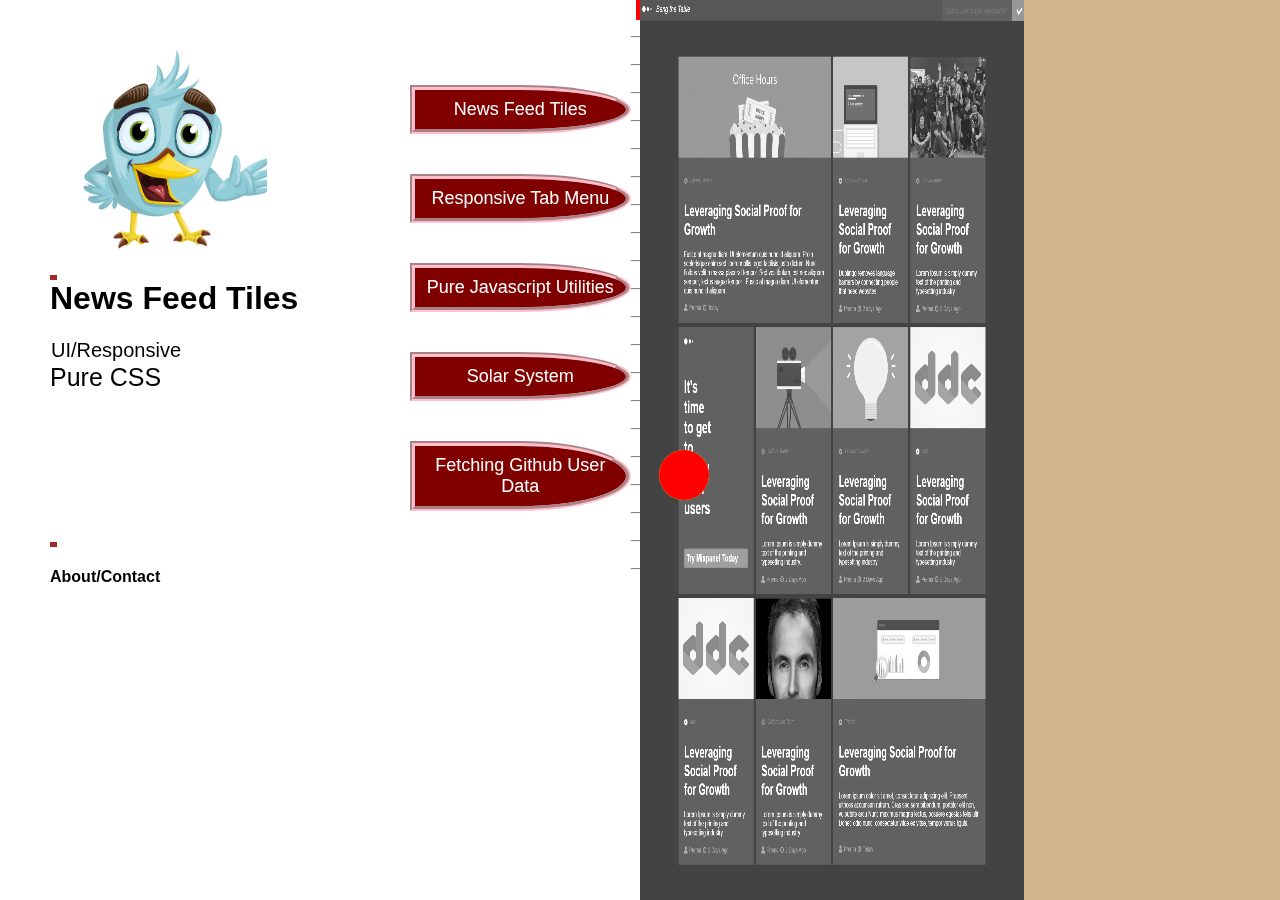
==== pr.html @ 0562d32a "Initial Commit" ====
<!DOCTYPE html>
<html lang="en">

<head>
    <meta charset="UTF-8">
    <meta name="viewport" content="width=device-width, initial-scale=1.0">
    <meta http-equiv="X-UA-Compatible" content="ie=edge">
    <link rel="stylesheet" href="https://use.fontawesome.com/releases/v5.5.0/css/all.css" integrity="sha384-B4dIYHKNBt8Bc12p+WXckhzcICo0wtJAoU8YZTY5qE0Id1GSseTk6S+L3BlXeVIU" crossorigin="anonymous">
    <link rel="stylesheet" href="pr.css">
    <title>Document</title>
</head>
<body>
    <div class="work">
        <div class="title">
            <div class="main_content">
                <img src="img/bird.png" alt="Bird" class="avat">
                <h1 class="name">News Feed Tiles</h1>
                <p class="type">UI/Responsive</p>
                <i class="fas fa-file-code codeIcon"></i>
                <span class="code">Pure CSS</span>
            </div>
            <div class="footer">
                <h4>About/Contact</h4>
            </div>
        </div>
        <div class="middle">
            <div class="index">
                <i class="fas fa-hand-point-up arrowUp" id="arrowUp"></i>
                <ul class="contents">
                    <li class="work_list">News Feed Tiles</li>
                    <li class="work_list">Responsive Tab Menu</li>
                    <li class="work_list">Pure Javascript Utilities</li>
                    <li class="work_list">Solar System</li>
                    <li class="work_list">Fetching Github User Data</li>
                </ul>
                <i class="fas fa-hand-point-down arrowDown" id="arrowDown"></i>
            </div>
            <div class="track">
                <div class="scroll" id="scroll"></div>
                <ul class="bench">
                    <li class="mark"></li>
                    <li class="mark"></li>
                    <li class="mark"></li>
                    <li class="mark"></li>
                    <li class="mark"></li>
                    <li class="mark"></li>
                    <li class="mark"></li>
                    <li class="mark"></li>
                    <li class="mark"></li>
                    <li class="mark"></li>
                    <li class="mark"></li>
                    <li class="mark"></li>
                    <li class="mark"></li>
                    <li class="mark"></li>
                    <li class="mark"></li>
                    <li class="mark"></li>
                    <li class="mark"></li>
                    <li class="mark"></li>
                    <li class="mark"></li>
                    <li class="mark"></li>
                </ul>
            </div>
        </div>
        <div class="screen">
            <div class="iconPosition">
                <div class="iconContainer">
                    <div class="backScale"></div>
                    <div class="icon ">
                        <i class="fas fa-angle-right arrowRight" id="arrowRight"></i>
                        <i class="fas fa-times close " id="close"></i>
                    </div>
                </div>
            </div>
            <img src="img/NewsFeed.png" alt="News Feed Grid Layout" class="prjctImg activeImg">
            <img src="img/ResponsiveTab.png" alt="Responsive Tab Menu" class="prjctImg">
            <img src="img/PureJSUtilities.png" alt="Pure JS Utilities" class="prjctImg">
            <img src="img/SolarSystem.png" alt="Solar System" class="prjctImg">
            <img src="img/GitHubDataExtraction.png" alt="GitHub Data Extraction" class="prjctImg">
        </div>
    </div>
    <script src="pr.js"></script>
</body>
</html>
---- pr.css ----
*{
    box-sizing: border-box;
}
body{
    margin: 0 auto;
    width: 100%;
    background: tan;
    font-family: 'Segoe UI', Tahoma, Geneva, Verdana, sans-serif;
}
.work{
    position: fixed;
    display: flex;
    height: 100%;
}
.fas{
    font-size: 40px;
}
.title{
    width: 32%;
    height: 100%;
    background-color: white;
    padding: 50px;    
}
.avat{
    width: 70%;
    height: 200px;
    object-fit:cover;  
}
.name{
    cursor: pointer;   
}
.name::before, .footer::before{
    content: "";
    display: block;
    width: 5px;
    height: 3px;
    background-color: brown;
    border: 1px solid brown;
    transition: all 900ms ease-in-out;
}
.name:hover::before, .footer:hover::before{
    width: 100%;
    border: 1px solid green;
    background-color: green;
}
.type{
    font-size: 20px;
    margin: 1px;
}
.codeIcon, .code{   
    font-size: 25px; 
}
.main_content::after{
    content: "";
    height: 150px;
    display: block;
}
.footer{
    display: inline-block;
    cursor: pointer;
}


.middle{
    width: 18%;
    display: flex;
    text-align: right;
    justify-content: flex-end;
    background-color: white;
    
}
.arrowUp , .arrowDown{
      color: gray;    
     margin: 15px ;
    cursor: pointer;
}
.arrowUp:hover, .arrowDown:hover{
    color: black; 
}
.contents{
    margin:  0;
    padding: 0;
}
.work_list{
    padding: 9px  ;
    list-style: none;
    background: maroon;
    color: white;
    margin: 40px 0;
    text-align: center; 
    font-size: 18px;
    border:5px groove pink;
    border-radius: 0 60% 60% 0px;
}
.scroll{
    width: 4px;
    height: 20px;
    padding: 0;
    margin: 0;
    float: right;
    border: 2px solid red;
}
.bench{
    padding: 0;
    margin: 0;   
}
.mark{
    list-style:none;
    padding: 0;
    margin: 10px 0;  
}
.mark::after{
    content: "_";
    display: block;
    color: gray; 
}.screen{
    width: 30%;
    height: 100%;
    position: relative;
}
.iconPosition{
    position: absolute;
    top: 50%;
    left: 5%;
    border-radius: 50%;
    z-index: 5;
}
.iconContainer{
    position: relative;
    width: 50px;
    height: 50px;
    background: yellow;
    border-radius: 50%;
}
.backScale{
    position: absolute;
    width: inherit;
    height: inherit;
    background: red;
    transform: scale(1);
    transition: transform 350ms ease-in ;
    border-radius: 50%;
    cursor: pointer;    
}
.iconContainer:hover .backScale{
    transform: scale(1.5);
}
.icon{
    position: absolute;
    left: 15px;
    top: 5px;
    cursor: pointer; 
    color: white;
}
.close{
   color: white;
  //  position: absolute;
    //top: 0;
    opacity: 0;
    font-size: 30px;
    padding: 5px 0;
  //  display: none;
}
.change{ 
    top: -35px;
}
.icon.change .arrowRight{
    opacity: 0;
}
.icon.change .close{
    opacity: 1;
}
.prjctImg{
    width: 100%;
    height: 100%;
    //object-fit: contain;
   filter: grayscale(100%);
    display: none;
}
.activeImg{
    display: block;
}
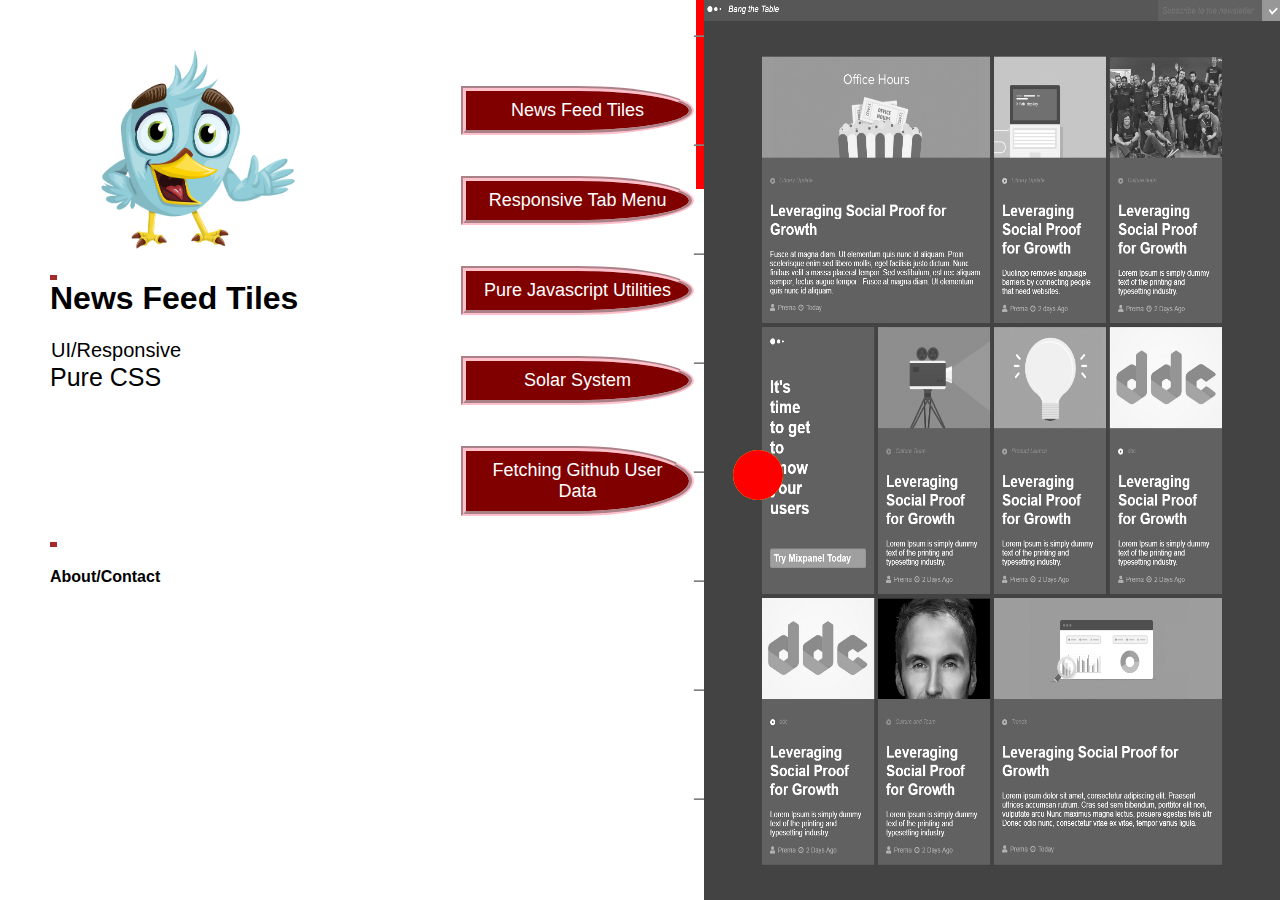
==== commit 4916d1ca: "Added JS Functionality for Icons" ====
--- a/pr.html
+++ b/pr.html
@@ -65,17 +65,17 @@
             <div class="iconPosition">
                 <div class="iconContainer">
                     <div class="backScale"></div>
-                    <div class="icon ">
+                    <div class="icon">
                         <i class="fas fa-angle-right arrowRight" id="arrowRight"></i>
                         <i class="fas fa-times close " id="close"></i>
                     </div>
                 </div>
             </div>
-            <img src="img/NewsFeed.png" alt="News Feed Grid Layout" class="prjctImg activeImg">
-            <img src="img/ResponsiveTab.png" alt="Responsive Tab Menu" class="prjctImg">
-            <img src="img/PureJSUtilities.png" alt="Pure JS Utilities" class="prjctImg">
+            <img src="img/NewsFeed.png" alt="News Feed Grid Layout" class="prjctImg fit activeImg">
+            <img src="img/ResponsiveTabb.png" alt="Responsive Tab Menu" class="prjctImg">
+            <img src="img/PureJSUtilities.png" alt="Pure JS Utilities" class="prjctImg fit">
             <img src="img/SolarSystem.png" alt="Solar System" class="prjctImg">
-            <img src="img/GitHubDataExtraction.png" alt="GitHub Data Extraction" class="prjctImg">
+            <img src="img/GitHubDataExtractionn.png" alt="GitHub Data Extraction" class="prjctImg">
         </div>
     </div>
     <script src="pr.js"></script>
--- a/pr.css
+++ b/pr.css
@@ -16,7 +16,7 @@
     font-size: 40px;
 }
 .title{
-    width: 32%;
+    width: 36%;
     height: 100%;
     background-color: white;
     padding: 50px;    
@@ -62,7 +62,8 @@
 
 
 .middle{
-    width: 18%;
+    width: 19%;
+    
     display: flex;
     text-align: right;
     justify-content: flex-end;
@@ -71,7 +72,7 @@
 }
 .arrowUp , .arrowDown{
       color: gray;    
-     margin: 15px ;
+     margin: 11px ;
     cursor: pointer;
 }
 .arrowUp:hover, .arrowDown:hover{
@@ -86,35 +87,47 @@
     list-style: none;
     background: maroon;
     color: white;
-    margin: 40px 0;
+    margin: 41px 0;
     text-align: center; 
     font-size: 18px;
     border:5px groove pink;
     border-radius: 0 60% 60% 0px;
 }
+.track{
+    position: relative;
+    width: 10px;
+}
 .scroll{
-    width: 4px;
-    height: 20px;
+    width: 8px;
+    height: 21%;
     padding: 0;
     margin: 0;
     float: right;
     border: 2px solid red;
+    background-color: red;
+    transition: height 750ms ease-in;
 }
+
+
 .bench{
     padding: 0;
     margin: 0;   
+    position: absolute;
 }
 .mark{
     list-style:none;
     padding: 0;
-    margin: 10px 0;  
+    margin: 9px 0;  
 }
 .mark::after{
     content: "_";
     display: block;
     color: gray; 
-}.screen{
-    width: 30%;
+    height: 100px;
+    font-size: 25px;
+}
+.screen{
+    width: 45%;
     height: 100%;
     position: relative;
 }
@@ -173,9 +186,11 @@
 .prjctImg{
     width: 100%;
     height: 100%;
-    //object-fit: contain;
    filter: grayscale(100%);
     display: none;
+}
+.fit{
+   // object-fit: cover;
 }
 .activeImg{
     display: block;
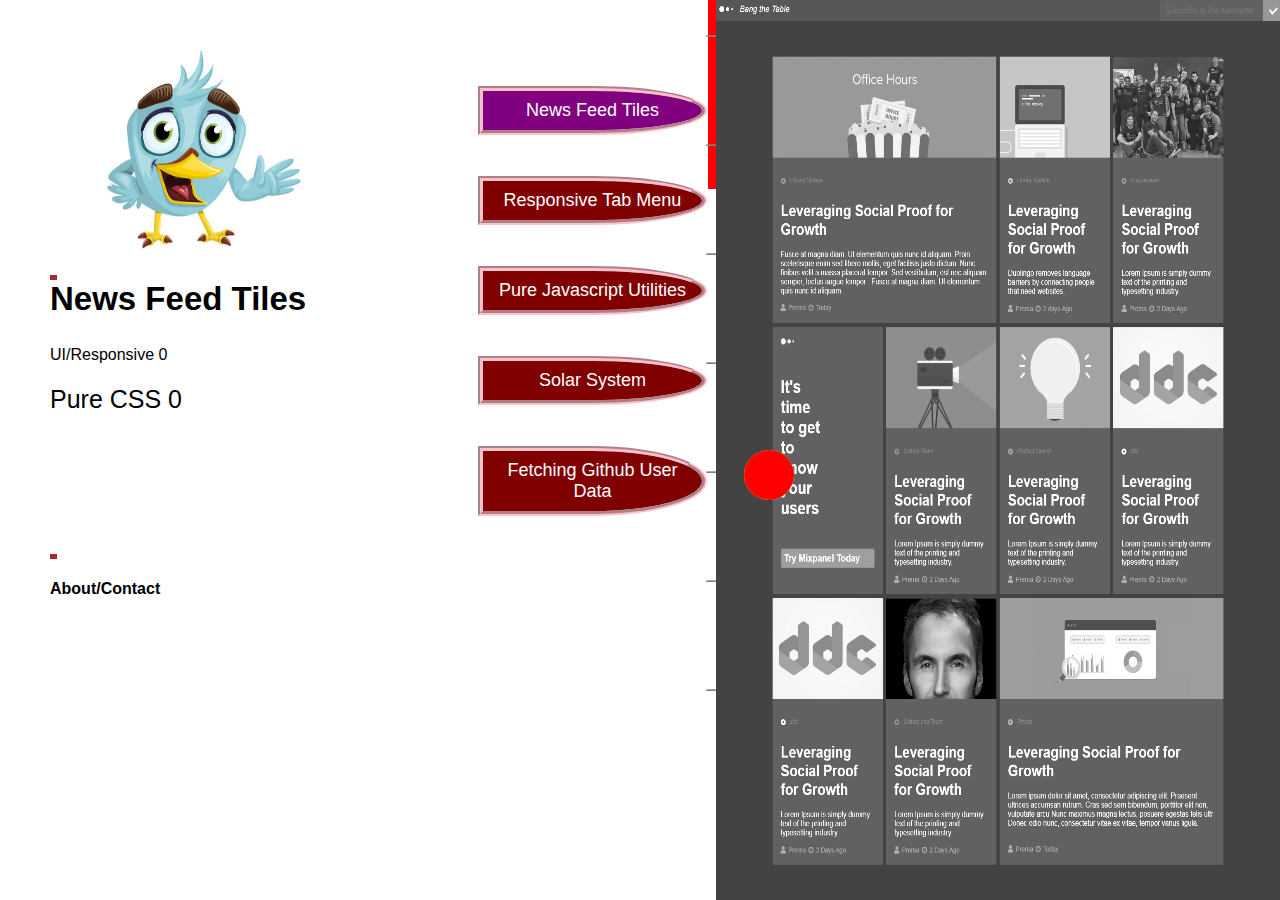
==== commit c998aef8: "Added JS and CSS for text and image transitions." ====
--- a/pr.html
+++ b/pr.html
@@ -5,19 +5,64 @@
     <meta charset="UTF-8">
     <meta name="viewport" content="width=device-width, initial-scale=1.0">
     <meta http-equiv="X-UA-Compatible" content="ie=edge">
-    <link rel="stylesheet" href="https://use.fontawesome.com/releases/v5.5.0/css/all.css" integrity="sha384-B4dIYHKNBt8Bc12p+WXckhzcICo0wtJAoU8YZTY5qE0Id1GSseTk6S+L3BlXeVIU" crossorigin="anonymous">
+    <link rel="stylesheet" href="https://use.fontawesome.com/releases/v5.5.0/css/all.css" integrity="sha384-B4dIYHKNBt8Bc12p+WXckhzcICo0wtJAoU8YZTY5qE0Id1GSseTk6S+L3BlXeVIU"
+        crossorigin="anonymous">
     <link rel="stylesheet" href="pr.css">
     <title>Document</title>
 </head>
+
 <body>
     <div class="work">
         <div class="title">
             <div class="main_content">
-                <img src="img/bird.png" alt="Bird" class="avat">
-                <h1 class="name">News Feed Tiles</h1>
-                <p class="type">UI/Responsive</p>
-                <i class="fas fa-file-code codeIcon"></i>
-                <span class="code">Pure CSS</span>
+                <img src="img/bird.png" alt="Bird" class="avatar">
+                <div class="workName" id="workName">
+                    <ul class="titleContainer" id="titleContainer">
+                        <li class="workTitle">
+                            <p>News Feed Tiles</p>
+                        </li>
+                        <li class="workTitle">
+                            <p>Responsive Tab Menu</p>
+                        </li>
+                        <li class="workTitle">
+                            <p>Pure Javascript Utilities</p>
+                        </li>
+                        <li class="workTitle">
+                            <p>Solar System</p>
+                        </li>
+                        <li class="workTitle">
+                            <p>Fetching Github User Data</p>
+                        </li>
+                    </ul>
+                </div>
+                <div class="workType" id="workType">
+                    <ul class="typeContainer" id="typeContainer">
+                        <li class="type">
+                            <p>UI/Responsive 0</p>
+                        </li>
+                        <li class="type">
+                            <p>UI/Responsive 1</p>
+                        </li>
+                        <li class="type">
+                            <p>UI/Responsive 2</p>
+                        </li>
+                        <li class="type">
+                            <p>UI/Responsive 3</p>
+                        </li>
+                        <li class="type">
+                            <p>UI/Responsive 4</p>
+                        </li>
+                    </ul>
+                </div>
+                <div class="workCode" id="workCode">
+                    <div class="codeContainer" id="codeContainer">
+                        <span class="code"><i class="fas fa-file-code codeIcon"></i>Pure CSS 0</span>
+                        <span class="code"><i class="fas fa-file-code codeIcon"></i>Pure CSS 1</span>
+                        <span class="code"><i class="fas fa-file-code codeIcon"></i>Pure CSS 2</span>
+                        <span class="code"><i class="fas fa-file-code codeIcon"></i>Pure CSS 3</span>
+                        <span class="code"><i class="fas fa-file-code codeIcon"></i>Pure CSS 4</span>
+                    </div>
+                </div>
             </div>
             <div class="footer">
                 <h4>About/Contact</h4>
@@ -45,19 +90,6 @@
                     <li class="mark"></li>
                     <li class="mark"></li>
                     <li class="mark"></li>
-                    <li class="mark"></li>
-                    <li class="mark"></li>
-                    <li class="mark"></li>
-                    <li class="mark"></li>
-                    <li class="mark"></li>
-                    <li class="mark"></li>
-                    <li class="mark"></li>
-                    <li class="mark"></li>
-                    <li class="mark"></li>
-                    <li class="mark"></li>
-                    <li class="mark"></li>
-                    <li class="mark"></li>
-                    <li class="mark"></li>
                 </ul>
             </div>
         </div>
@@ -65,19 +97,22 @@
             <div class="iconPosition">
                 <div class="iconContainer">
                     <div class="backScale"></div>
-                    <div class="icon">
+                    <div class="icon" id="icon">
                         <i class="fas fa-angle-right arrowRight" id="arrowRight"></i>
                         <i class="fas fa-times close " id="close"></i>
                     </div>
                 </div>
             </div>
-            <img src="img/NewsFeed.png" alt="News Feed Grid Layout" class="prjctImg fit activeImg">
-            <img src="img/ResponsiveTabb.png" alt="Responsive Tab Menu" class="prjctImg">
-            <img src="img/PureJSUtilities.png" alt="Pure JS Utilities" class="prjctImg fit">
-            <img src="img/SolarSystem.png" alt="Solar System" class="prjctImg">
-            <img src="img/GitHubDataExtractionn.png" alt="GitHub Data Extraction" class="prjctImg">
+            <div class="imgContainer" id="imgContainer">
+                <img src="img/NewsFeed.png" alt="News Feed Grid Layout" class="prjctImg">
+                <img src="img/ResponsiveTabb.png" alt="Responsive Tab Menu" class="prjctImg">
+                <img src="img/PureJSUtilities.png" alt="Pure JS Utilities" class="prjctImg">
+                <img src="img/SolarSystem.png" alt="Solar System" class="prjctImg">
+                <img src="img/GitHubDataExtractionn.png" alt="GitHub Data Extraction" class="prjctImg">
+            </div>
         </div>
     </div>
     <script src="pr.js"></script>
 </body>
+
 </html>--- a/pr.css
+++ b/pr.css
@@ -1,35 +1,65 @@
-*{
+* {
     box-sizing: border-box;
 }
-body{
+
+body {
     margin: 0 auto;
     width: 100%;
     background: tan;
     font-family: 'Segoe UI', Tahoma, Geneva, Verdana, sans-serif;
 }
-.work{
+
+.work {
     position: fixed;
     display: flex;
     height: 100%;
-}
-.fas{
+    width: 100%;
+}
+
+.fas {
     font-size: 40px;
 }
-.title{
-    width: 36%;
+
+.title {
+    width: 38%;
     height: 100%;
     background-color: white;
-    padding: 50px;    
-}
-.avat{
+    padding: 50px;
+}
+
+.main_content::after {
+    content: "";
+    height: 120px;
+    ;
+    display: block;
+}
+
+.avatar {
     width: 70%;
     height: 200px;
-    object-fit:cover;  
-}
-.name{
-    cursor: pointer;   
-}
-.name::before, .footer::before{
+    object-fit: cover;
+}
+
+.workName, .workType, .workCode {
+    position: relative;
+    overflow: hidden;
+    margin: 15px 0px;
+    width: 100%;
+}
+
+.workName {
+    height: 60px;
+}
+
+.workType {
+    height: 25px;
+}
+
+.workCode {
+    height: 35px;
+}
+
+.workTitle::before, .footer::before {
     content: "";
     display: block;
     width: 5px;
@@ -38,66 +68,103 @@
     border: 1px solid brown;
     transition: all 900ms ease-in-out;
 }
-.name:hover::before, .footer:hover::before{
+
+.workTitle:hover::before, .footer:hover::before {
     width: 100%;
     border: 1px solid green;
     background-color: green;
 }
-.type{
-    font-size: 20px;
-    margin: 1px;
-}
-.codeIcon, .code{   
-    font-size: 25px; 
-}
-.main_content::after{
-    content: "";
-    height: 150px;
-    display: block;
-}
-.footer{
+
+.titleContainer, .typeContainer, .codeContainer {
+    position: absolute;
+    transform: translateY(0%);
+    transition: all 1s ease-in;
+    width: 100%;
+    margin: 0;
+    padding: 0;
+}
+
+.workTitle {
+    list-style: none;
+    padding: 6px 0;
+    cursor: pointer;
+}
+
+.workTitle>p {
+    font-size: 33px;
+    font-weight: bold;
+    margin: 0;
+}
+
+.type {
+    font-size: 16px;
+    list-style: none;
+    padding: 2px 0;
+}
+
+.type>p {
+    margin: 0;
+}
+
+.codeIcon, .code {
+    font-size: 25px;
+}
+
+.code {
+    padding: 1px 0;
+    display: block;
+}
+
+.footer {
     display: inline-block;
     cursor: pointer;
 }
 
-
-.middle{
+.middle {
     width: 19%;
-    
     display: flex;
     text-align: right;
     justify-content: flex-end;
     background-color: white;
-    
-}
-.arrowUp , .arrowDown{
-      color: gray;    
-     margin: 11px ;
-    cursor: pointer;
-}
-.arrowUp:hover, .arrowDown:hover{
-    color: black; 
-}
-.contents{
-    margin:  0;
-    padding: 0;
-}
-.work_list{
-    padding: 9px  ;
+}
+
+.arrowUp, .arrowDown {
+    color: gray;
+    margin: 11px;
+    cursor: pointer;
+}
+
+.arrowUp:hover, .arrowDown:hover {
+    color: black;
+}
+
+.contents {
+    margin: 0;
+    padding: 0;
+}
+
+.work_list:nth-child(1) {
+    background: purple;
+}
+
+.work_list {
+    padding: 9px;
     list-style: none;
     background: maroon;
     color: white;
     margin: 41px 0;
-    text-align: center; 
+    text-align: center;
     font-size: 18px;
-    border:5px groove pink;
+    border: 5px groove pink;
     border-radius: 0 60% 60% 0px;
 }
-.track{
+
+.track {
     position: relative;
     width: 10px;
 }
-.scroll{
+
+.scroll {
     width: 8px;
     height: 21%;
     padding: 0;
@@ -105,93 +172,105 @@
     float: right;
     border: 2px solid red;
     background-color: red;
-    transition: height 750ms ease-in;
-}
-
-
-.bench{
-    padding: 0;
-    margin: 0;   
-    position: absolute;
-}
-.mark{
-    list-style:none;
-    padding: 0;
-    margin: 9px 0;  
-}
-.mark::after{
+    transition: height 550ms ease-in;
+}
+
+.bench {
+    padding: 0;
+    margin: 0;
+    position: absolute;
+}
+
+.mark {
+    list-style: none;
+    padding: 0;
+    margin: 9px 0;
+}
+
+.mark::after {
     content: "_";
     display: block;
-    color: gray; 
+    color: gray;
     height: 100px;
     font-size: 25px;
 }
-.screen{
+
+.screen {
     width: 45%;
     height: 100%;
     position: relative;
 }
-.iconPosition{
+
+.iconPosition {
     position: absolute;
     top: 50%;
     left: 5%;
     border-radius: 50%;
     z-index: 5;
 }
-.iconContainer{
+
+.iconContainer {
     position: relative;
     width: 50px;
     height: 50px;
     background: yellow;
     border-radius: 50%;
 }
-.backScale{
+
+.backScale {
     position: absolute;
     width: inherit;
     height: inherit;
     background: red;
     transform: scale(1);
-    transition: transform 350ms ease-in ;
+    transition: transform 350ms ease-in;
     border-radius: 50%;
-    cursor: pointer;    
-}
-.iconContainer:hover .backScale{
+    cursor: pointer;
+}
+
+.iconContainer:hover .backScale {
     transform: scale(1.5);
 }
-.icon{
+
+.icon {
     position: absolute;
     left: 15px;
     top: 5px;
-    cursor: pointer; 
+    cursor: pointer;
     color: white;
 }
-.close{
-   color: white;
-  //  position: absolute;
+
+.close {
+    color: white; //  position: absolute;
     //top: 0;
     opacity: 0;
     font-size: 30px;
-    padding: 5px 0;
-  //  display: none;
-}
-.change{ 
+    padding: 5px 0; //  display: none;
+}
+
+.change {
     top: -35px;
 }
-.icon.change .arrowRight{
+
+.icon.change .arrowRight {
     opacity: 0;
 }
-.icon.change .close{
+
+.icon.change .close {
     opacity: 1;
 }
-.prjctImg{
-    width: 100%;
-    height: 100%;
-   filter: grayscale(100%);
-    display: none;
-}
-.fit{
-   // object-fit: cover;
-}
-.activeImg{
-    display: block;
+
+.prjctImg {
+    width: 100%;
+    height: 100vh;
+    filter: grayscale(100%);
+    margin: 0;
+    display: block;
+}
+
+.imgContainer {
+    background: yellow;
+    position: absolute;
+    top: 0;
+    transition: top 1s ease-in;
 }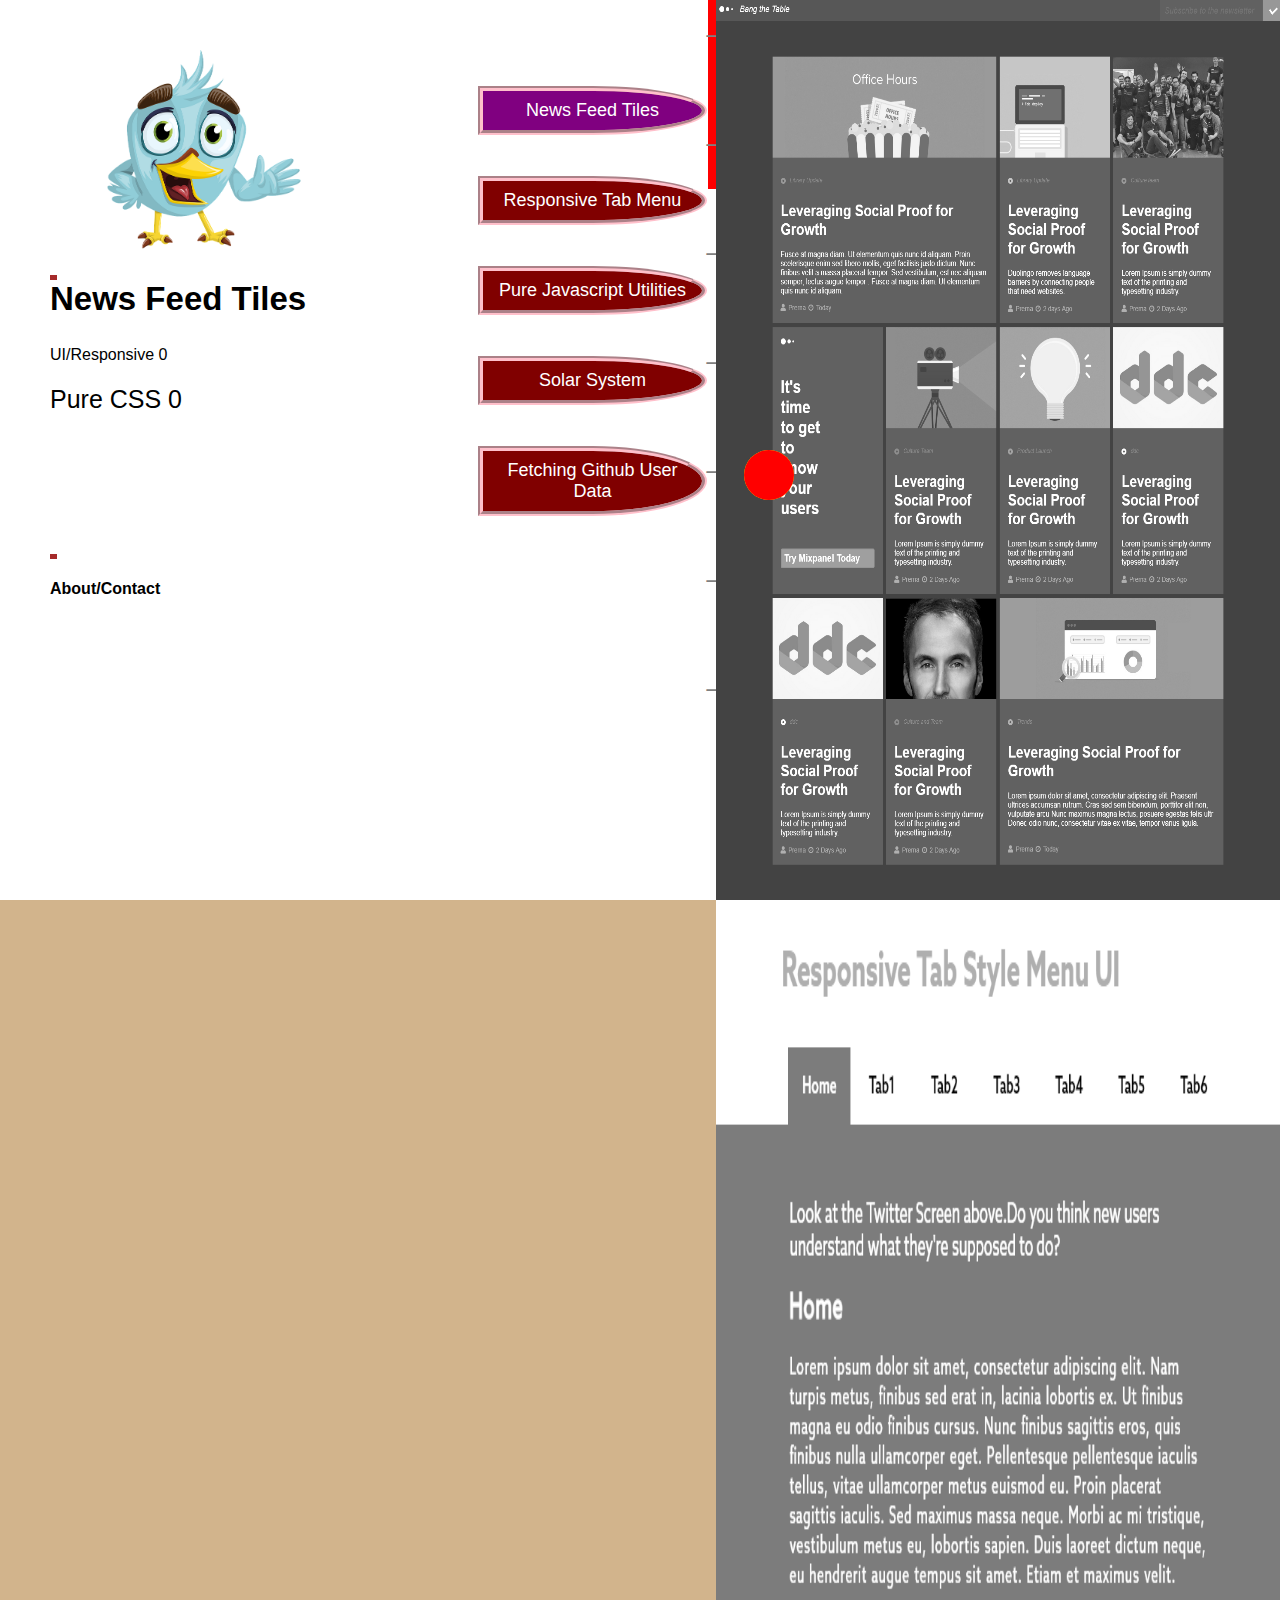
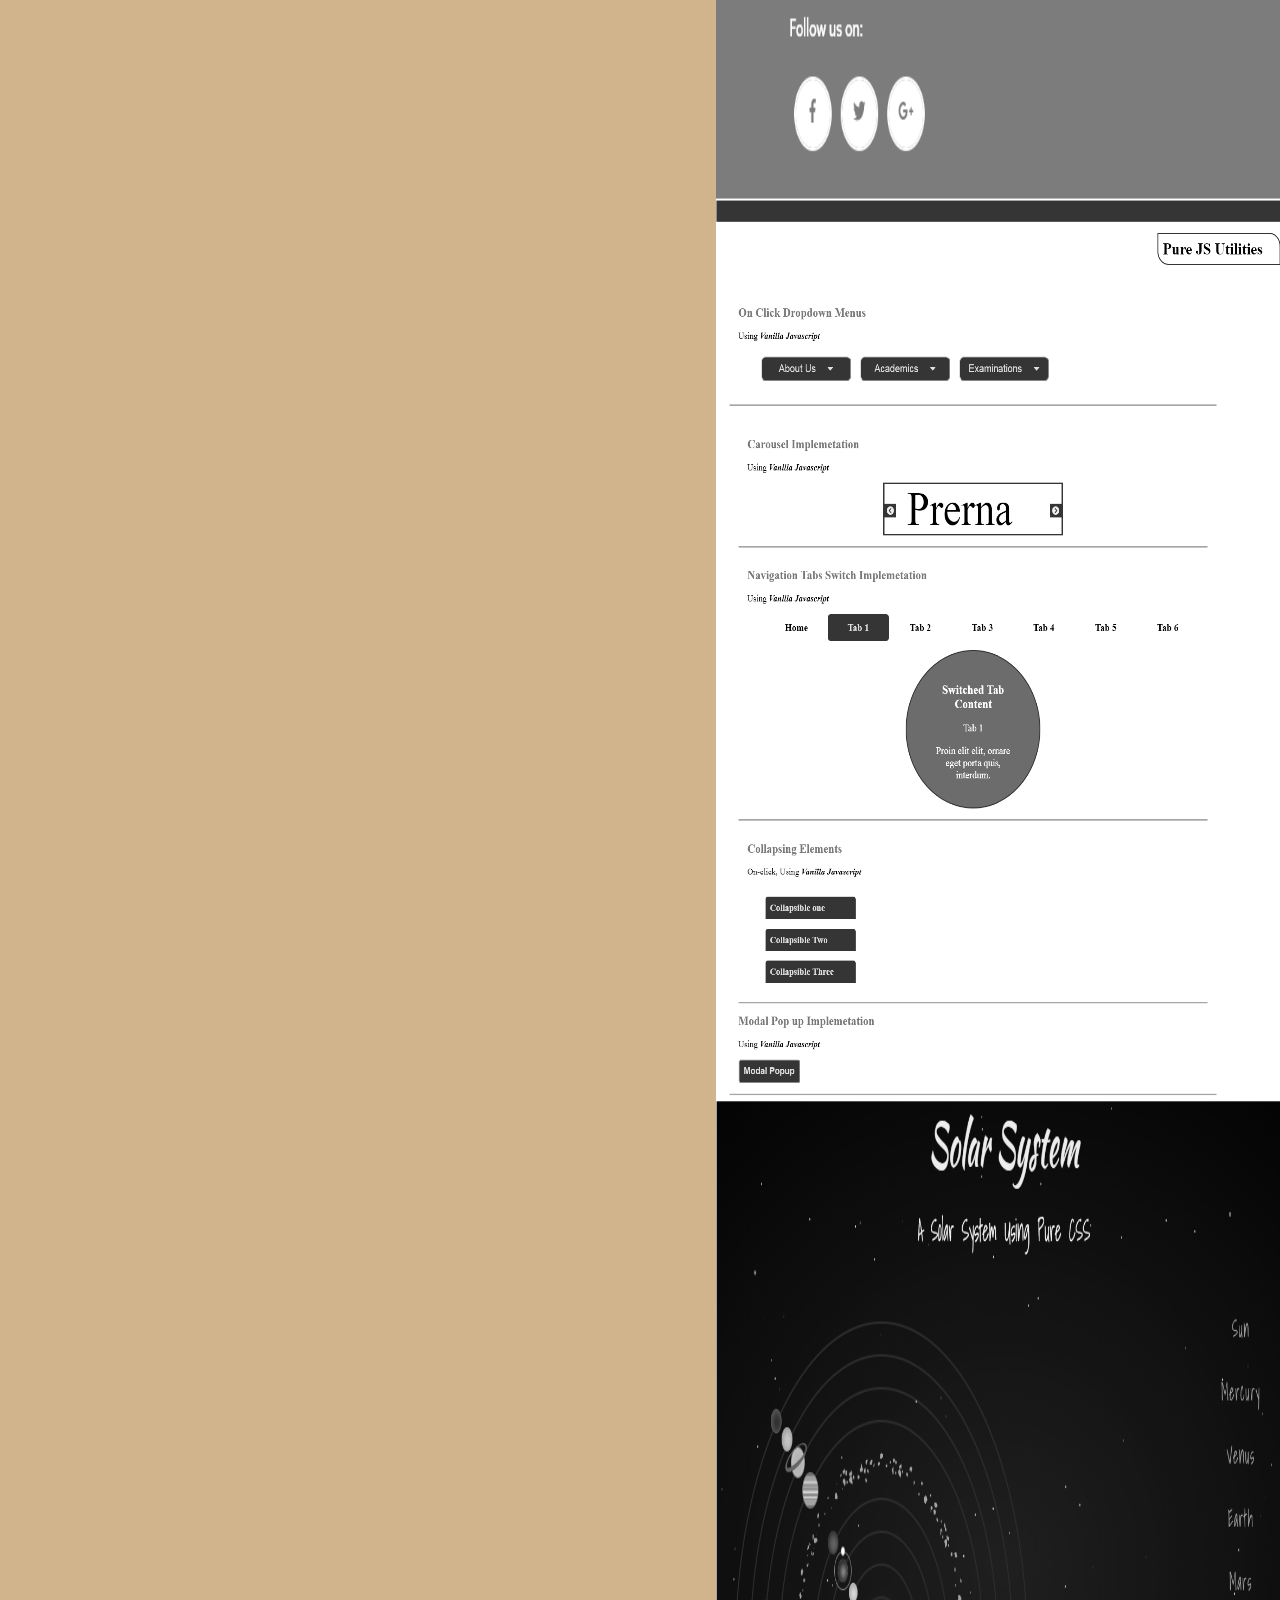
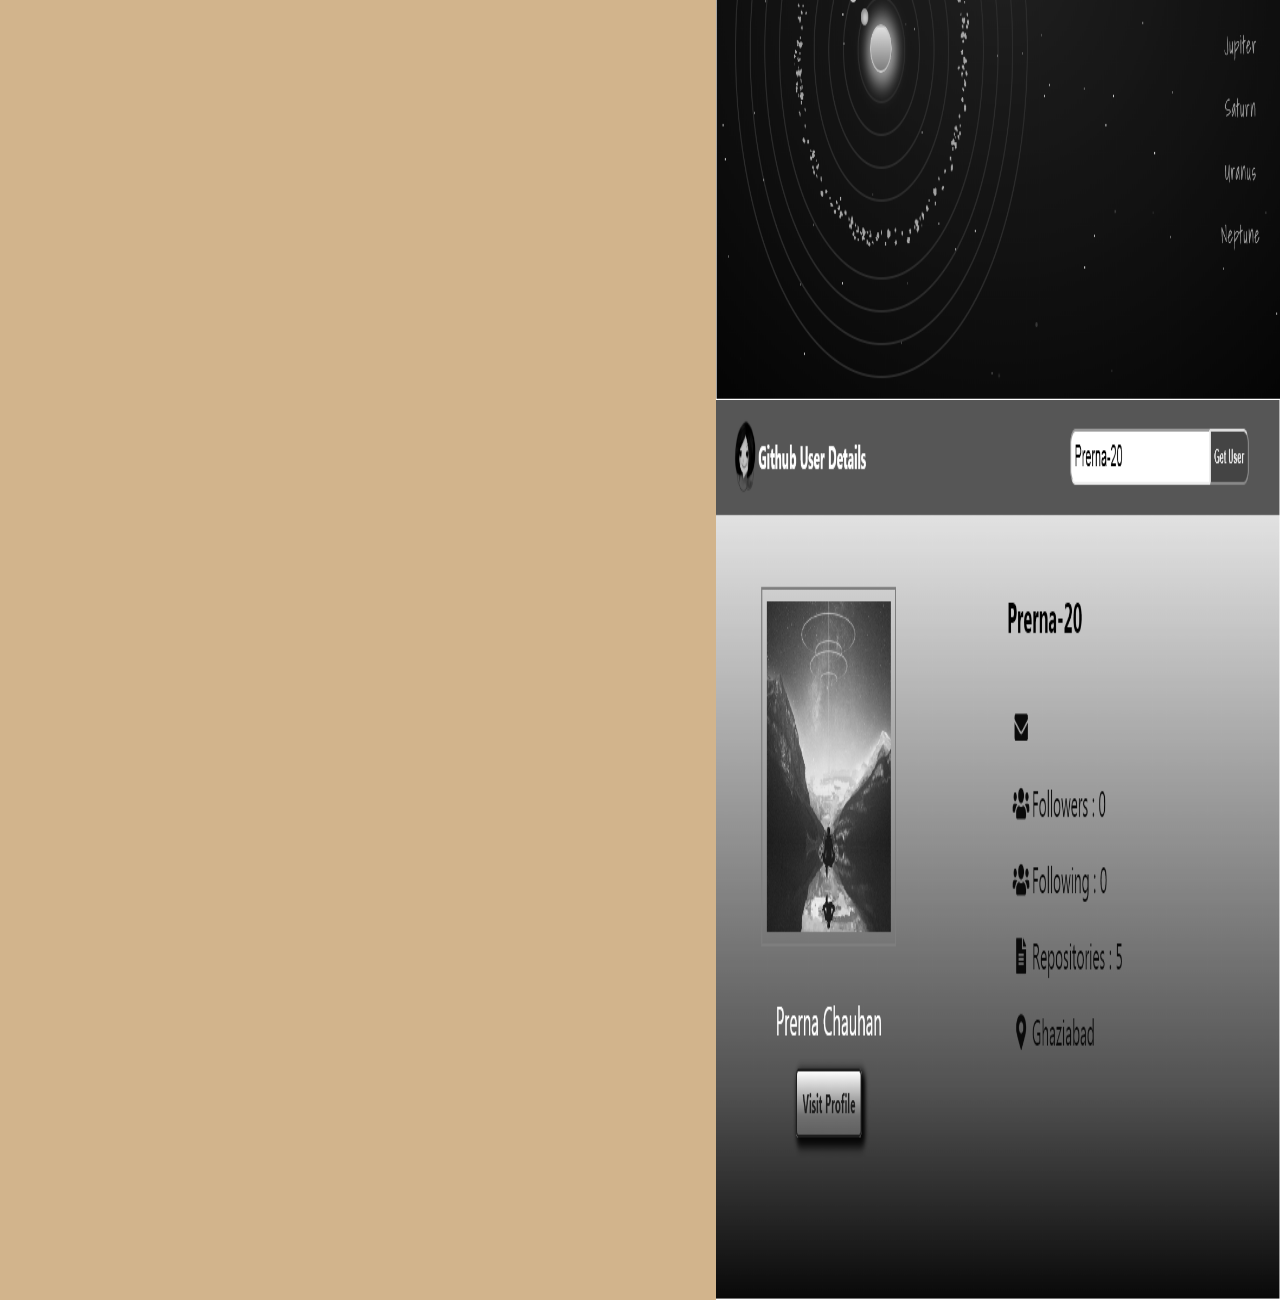
==== commit ce180e76: "Completed till work main page and added About content." ====
--- a/pr.html
+++ b/pr.html
@@ -12,10 +12,43 @@
 </head>
 
 <body>
-    <div class="work">
-        <div class="title">
+    <div class="wrap" id="wrap">
+    <div class="aboutContact" id="aboutContact">
+        <div class="about">
+            <p> I'm a web developer based in Ghaziabad, India. I have a passion for web development and love to develop
+                applications
+                for Dekstop, mobile & other Smart devices. I know how to create a website to run across devices using the
+                latest technologies available.<br>
+                I am currently looking for jobs in Web Development . Sooo... Reach me if you have any work for me, or in
+                case you just
+                wanna say Hi.!!</p>
+            <p class="email">
+                prerna.2012@gmail.com
+            </p>
+        </div>
+        <div class="contact">
+            <ul class="socialContainer">
+                <li class="social">
+                    <p>Instagram</p>
+                </li>
+                <li class="social">
+                    <p>Facebook</p>
+                </li>
+                <li class="social">
+                    <p>GitHub</p>
+                </li>
+                <li class="social">
+                    <p>LinkedIn</p>
+                </li>
+            </ul>
+        </div>    
+    </div>
+    <div class="work" id="work">
+       
+        <div class="home">
             <div class="main_content">
                 <img src="img/bird.png" alt="Bird" class="avatar">
+                <div class="workInfo" id="workInfo">   
                 <div class="workName" id="workName">
                     <ul class="titleContainer" id="titleContainer">
                         <li class="workTitle">
@@ -63,8 +96,9 @@
                         <span class="code"><i class="fas fa-file-code codeIcon"></i>Pure CSS 4</span>
                     </div>
                 </div>
+                </div>
             </div>
-            <div class="footer">
+            <div class="footer" id="footer">
                 <h4>About/Contact</h4>
             </div>
         </div>
@@ -111,6 +145,8 @@
                 <img src="img/GitHubDataExtractionn.png" alt="GitHub Data Extraction" class="prjctImg">
             </div>
         </div>
+        
+    </div>
     </div>
     <script src="pr.js"></script>
 </body>
--- a/pr.css
+++ b/pr.css
@@ -6,31 +6,70 @@
     margin: 0 auto;
     width: 100%;
     background: tan;
+    overflow: hidden;
     font-family: 'Segoe UI', Tahoma, Geneva, Verdana, sans-serif;
 }
 
+.wrap {
+    background: green;
+    width: 100%;
+    position: relative;
+}
+
+.socialContainer {
+    padding: 0;
+    display: flex;
+    justify-content: space-evenly;
+    list-style: none;
+}
+.social>p{
+    margin: 0;
+}
 .work {
-    position: fixed;
+    position: absolute;
     display: flex;
-    height: 100%;
-    width: 100%;
+    height: 100vh;
+    width: 100%;
+    left: 0;
+}
+
+.slideLeft {
+    animation: slideLeft 2s ease-in 0s normal forwards;
+}
+
+@keyframes slideLeft {
+    0% {
+        transform: translateX(0%);
+    }
+    100% {
+        transform: translateX(50%);
+    }
+}
+
+.aboutContact {
+    position: absolute;
+    left: -50%;
+    width: 50%;
+    height: 100vh;
+    background: black;
+    display: inline-block;
+    color: beige;
 }
 
 .fas {
     font-size: 40px;
 }
 
-.title {
+.home {
     width: 38%;
     height: 100%;
     background-color: white;
     padding: 50px;
 }
 
-.main_content::after {
+.main_content::after, .email::after {
     content: "";
     height: 120px;
-    ;
     display: block;
 }
 
@@ -59,7 +98,7 @@
     height: 35px;
 }
 
-.workTitle::before, .footer::before {
+.workTitle::before, .footer::before, .social::before, .email::before {
     content: "";
     display: block;
     width: 5px;
@@ -241,11 +280,15 @@
 }
 
 .close {
-    color: white; //  position: absolute;
-    //top: 0;
+    color: white;
     opacity: 0;
     font-size: 30px;
-    padding: 5px 0; //  display: none;
+    padding: 5px 0;
+    /*
+    position: absolute;
+    top: 0;
+    display: none;
+    */
 }
 
 .change {
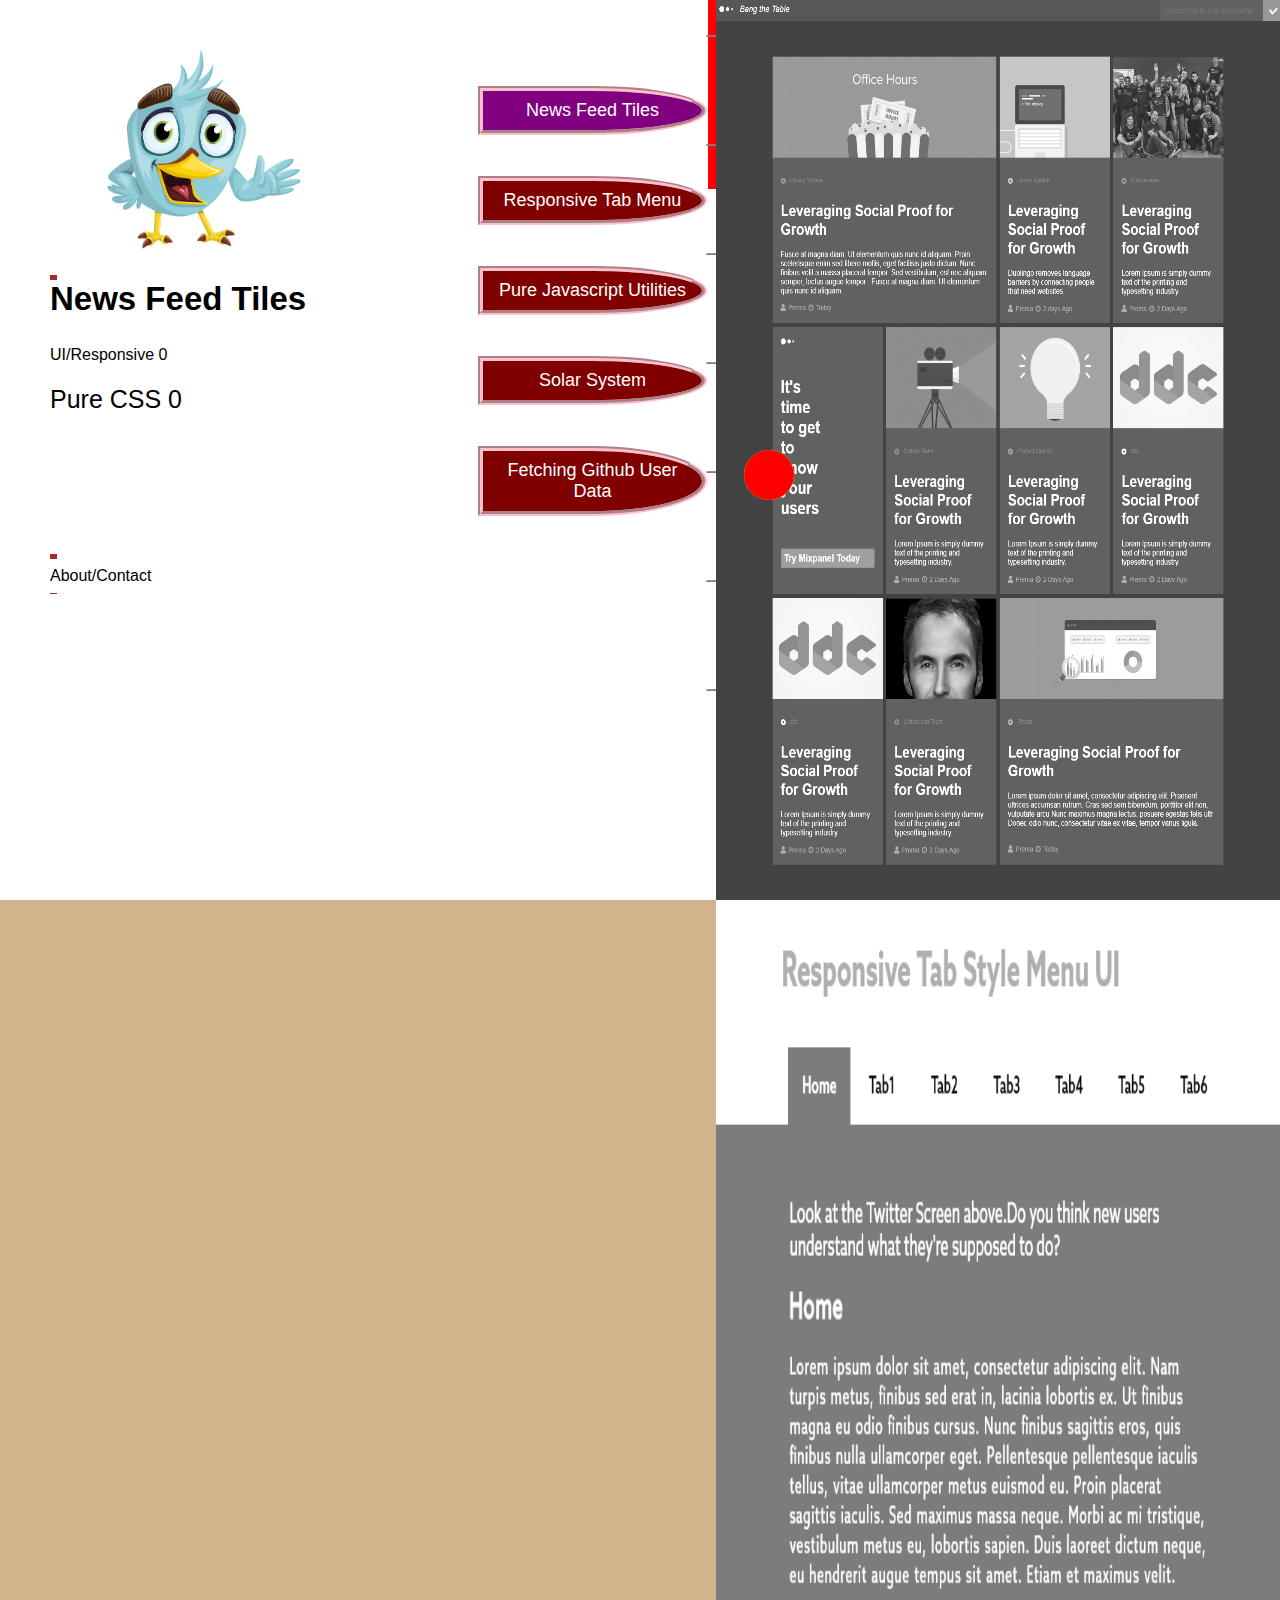
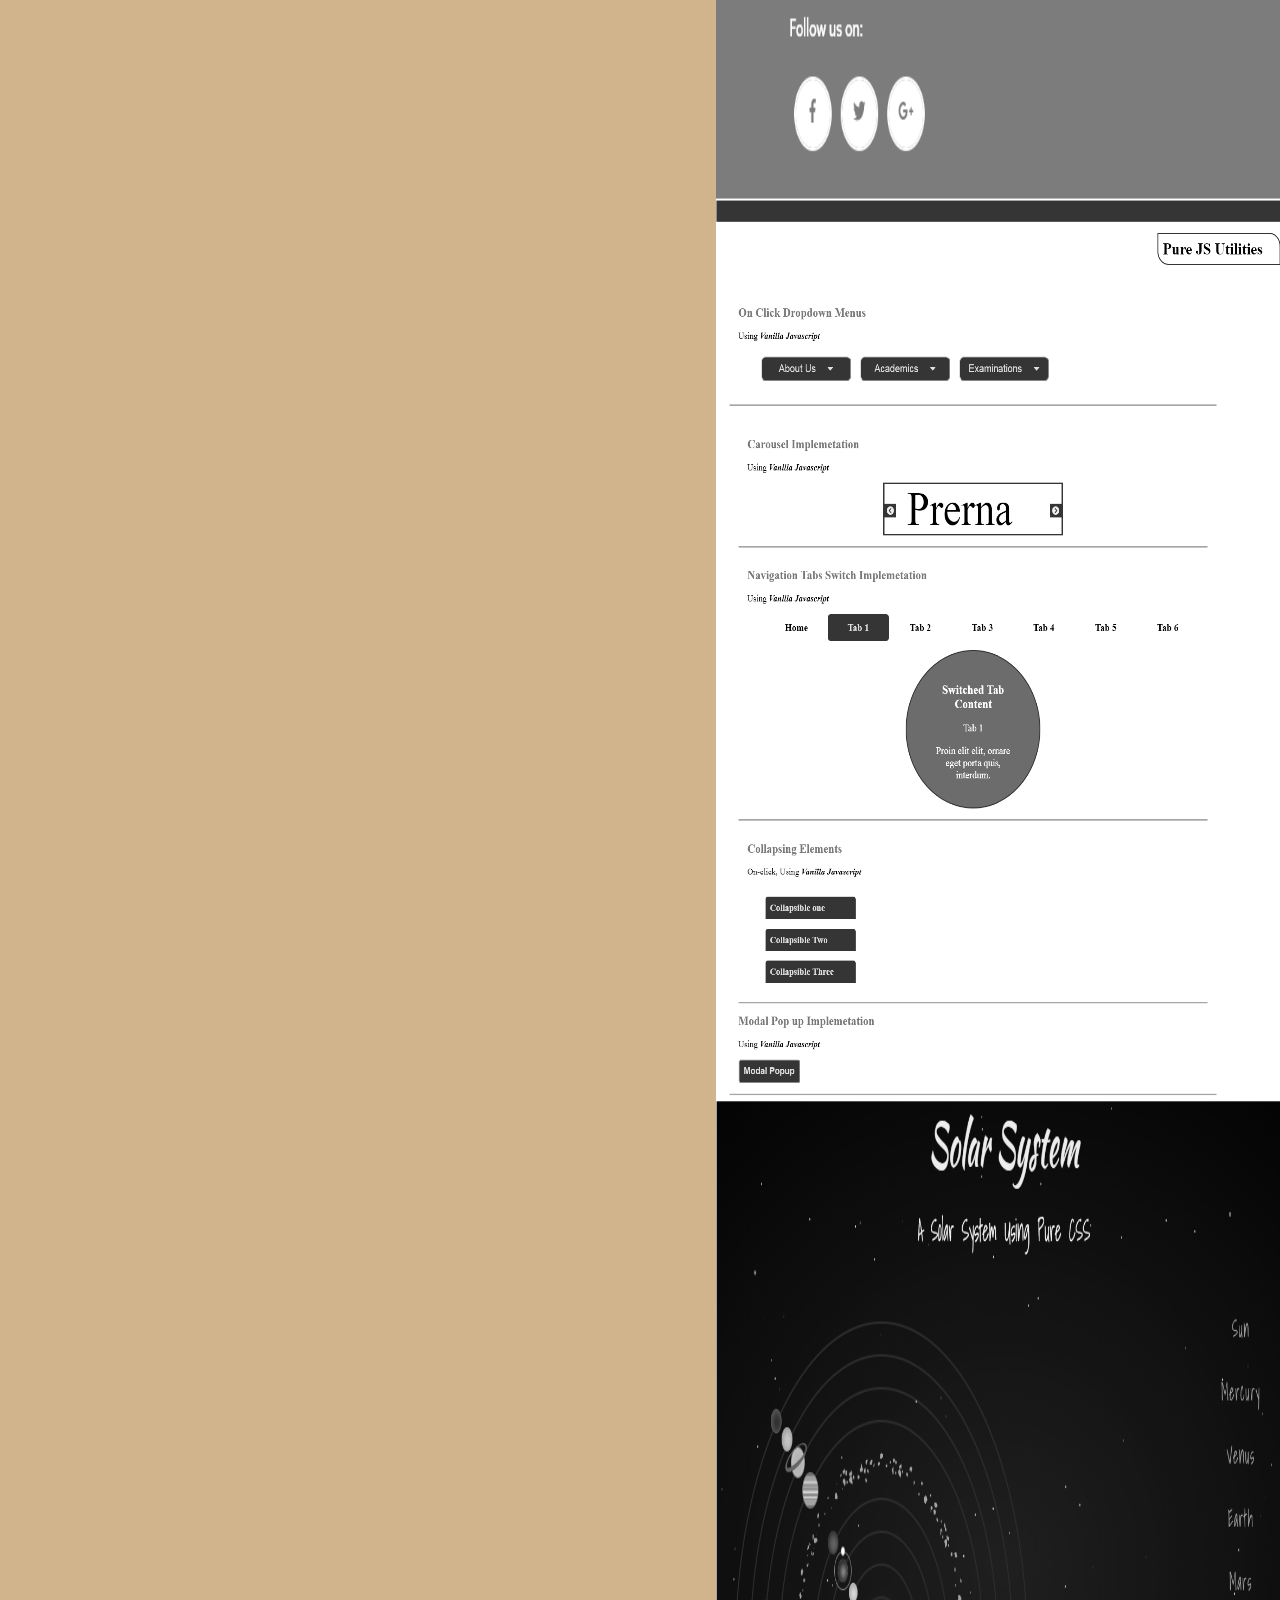
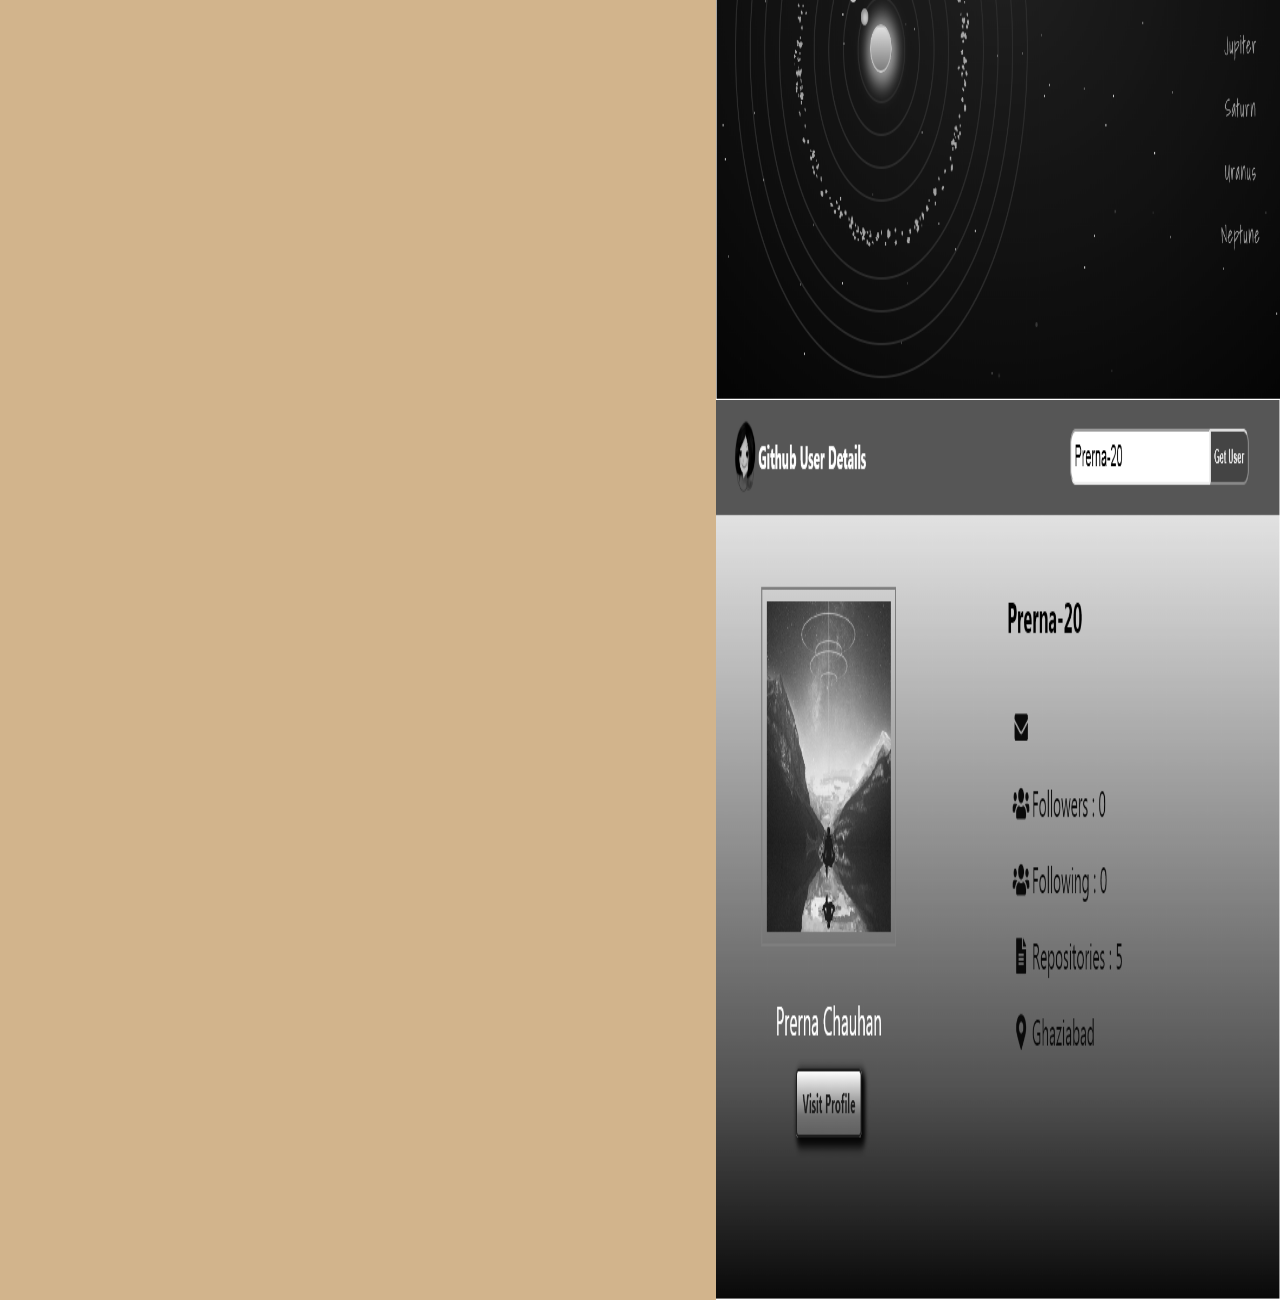
==== commit 4582ad68: "Added Left Right Animations and Transitions." ====
--- a/pr.html
+++ b/pr.html
@@ -13,140 +13,157 @@
 
 <body>
     <div class="wrap" id="wrap">
-    <div class="aboutContact" id="aboutContact">
-        <div class="about">
-            <p> I'm a web developer based in Ghaziabad, India. I have a passion for web development and love to develop
-                applications
-                for Dekstop, mobile & other Smart devices. I know how to create a website to run across devices using the
-                latest technologies available.<br>
-                I am currently looking for jobs in Web Development . Sooo... Reach me if you have any work for me, or in
-                case you just
-                wanna say Hi.!!</p>
-            <p class="email">
-                prerna.2012@gmail.com
-            </p>
+        <div class="aboutContact" id="aboutContact">
+            <div class="headerInfo">
+                <div class="about">
+                    <p> I'm a web developer based in Ghaziabad, India. I have a passion for web development and love to
+                        develop
+                        applications
+                        for Dekstop, mobile & other Smart devices. I know how to create a website to run across devices
+                        using the
+                        latest technologies available.<br>
+                        I am currently looking for jobs in Web Development . Sooo... Reach me if you have any work for
+                        me, or in
+                        case you just
+                        wanna say Hi.!!</p>
+
+                </div>
+                <div class="email">
+                    <p>prerna.2012@gmail.com</p>
+                </div>
+
+            </div>
+            <div class="contact">
+                <ul class="socialContainer">
+                    <li class="social">
+                        <p>Instagram</p>
+                    </li>
+                    <li class="social">
+                        <p>Facebook</p>
+                    </li>
+                    <li class="social">
+                        <p>GitHub</p>
+                    </li>
+                    <li class="social">
+                        <p>LinkedIn</p>
+                    </li>
+                </ul>
+            </div>
         </div>
-        <div class="contact">
-            <ul class="socialContainer">
-                <li class="social">
-                    <p>Instagram</p>
-                </li>
-                <li class="social">
-                    <p>Facebook</p>
-                </li>
-                <li class="social">
-                    <p>GitHub</p>
-                </li>
-                <li class="social">
-                    <p>LinkedIn</p>
-                </li>
-            </ul>
-        </div>    
-    </div>
-    <div class="work" id="work">
-       
-        <div class="home">
-            <div class="main_content">
-                <img src="img/bird.png" alt="Bird" class="avatar">
-                <div class="workInfo" id="workInfo">   
-                <div class="workName" id="workName">
-                    <ul class="titleContainer" id="titleContainer">
-                        <li class="workTitle">
-                            <p>News Feed Tiles</p>
+        <div class="work" id="work">
+
+            <div class="home" id="home">
+                <div class="main_content">
+                    <img src="img/bird.png" alt="Bird" class="avatar">
+                    <div class="workInfo" id="workInfo">
+                        <div class="workName" id="workName">
+                            <ul class="titleContainer" id="titleContainer">
+                                <li class="workTitle">
+                                    <p>News Feed Tiles</p>
+                                </li>
+                                <li class="workTitle">
+                                    <p>Responsive Tab Menu</p>
+                                </li>
+                                <li class="workTitle">
+                                    <p>Pure Javascript Utilities</p>
+                                </li>
+                                <li class="workTitle">
+                                    <p>Solar System</p>
+                                </li>
+                                <li class="workTitle">
+                                    <p>Fetching Github User Data</p>
+                                </li>
+                            </ul>
+                        </div>
+                        <div class="workType" id="workType">
+                            <ul class="typeContainer" id="typeContainer">
+                                <li class="type">
+                                    <p>UI/Responsive 0</p>
+                                </li>
+                                <li class="type">
+                                    <p>UI/Responsive 1</p>
+                                </li>
+                                <li class="type">
+                                    <p>UI/Responsive 2</p>
+                                </li>
+                                <li class="type">
+                                    <p>UI/Responsive 3</p>
+                                </li>
+                                <li class="type">
+                                    <p>UI/Responsive 4</p>
+                                </li>
+                            </ul>
+                        </div>
+                        <div class="workCode" id="workCode">
+                            <div class="codeContainer" id="codeContainer">
+                                <p class="code"><i class="fas fa-file-code codeIcon"></i>Pure CSS 0</p>
+                                <p class="code"><i class="fas fa-file-code codeIcon"></i>Pure CSS 1</p>
+                                <p class="code"><i class="fas fa-file-code codeIcon"></i>Pure CSS 2</p>
+                                <p class="code"><i class="fas fa-file-code codeIcon"></i>Pure CSS 3</p>
+                                <p class="code"><i class="fas fa-file-code codeIcon"></i>Pure CSS 4</p>
+                            </div>
+                        </div>
+                    </div>
+                </div>
+                <div class="footer" id="footer">
+                    <ul class="transContainer" id="transContainer">
+                        <li class="leftPage" id="toAbout">
+                            <p>About/Contact</p>
                         </li>
-                        <li class="workTitle">
-                            <p>Responsive Tab Menu</p>
-                        </li>
-                        <li class="workTitle">
-                            <p>Pure Javascript Utilities</p>
-                        </li>
-                        <li class="workTitle">
-                            <p>Solar System</p>
-                        </li>
-                        <li class="workTitle">
-                            <p>Fetching Github User Data</p>
+                        <li class="leftPage" id="toHome">
+                            <p>Home</p>
                         </li>
                     </ul>
                 </div>
-                <div class="workType" id="workType">
-                    <ul class="typeContainer" id="typeContainer">
-                        <li class="type">
-                            <p>UI/Responsive 0</p>
-                        </li>
-                        <li class="type">
-                            <p>UI/Responsive 1</p>
-                        </li>
-                        <li class="type">
-                            <p>UI/Responsive 2</p>
-                        </li>
-                        <li class="type">
-                            <p>UI/Responsive 3</p>
-                        </li>
-                        <li class="type">
-                            <p>UI/Responsive 4</p>
-                        </li>
+            </div>
+            <div class="middle">
+                <div class="index">
+                    <i class="fas fa-hand-point-up arrowUp" id="arrowUp"></i>
+                    <ul class="contents">
+                        <li class="work_list">News Feed Tiles</li>
+                        <li class="work_list">Responsive Tab Menu</li>
+                        <li class="work_list">Pure Javascript Utilities</li>
+                        <li class="work_list">Solar System</li>
+                        <li class="work_list">Fetching Github User Data</li>
+                    </ul>
+                    <i class="fas fa-hand-point-down arrowDown" id="arrowDown"></i>
+                </div>
+                <div class="track">
+                    <div class="scroll" id="scroll"></div>
+                    <ul class="bench">
+                        <li class="mark"></li>
+                        <li class="mark"></li>
+                        <li class="mark"></li>
+                        <li class="mark"></li>
+                        <li class="mark"></li>
+                        <li class="mark"></li>
+                        <li class="mark"></li>
                     </ul>
                 </div>
-                <div class="workCode" id="workCode">
-                    <div class="codeContainer" id="codeContainer">
-                        <span class="code"><i class="fas fa-file-code codeIcon"></i>Pure CSS 0</span>
-                        <span class="code"><i class="fas fa-file-code codeIcon"></i>Pure CSS 1</span>
-                        <span class="code"><i class="fas fa-file-code codeIcon"></i>Pure CSS 2</span>
-                        <span class="code"><i class="fas fa-file-code codeIcon"></i>Pure CSS 3</span>
-                        <span class="code"><i class="fas fa-file-code codeIcon"></i>Pure CSS 4</span>
+            </div>
+            <div class="screenshot" id="screenshot">
+                <div class="iconPosition">
+                    <div class="iconContainer">
+                        <div class="backScale"></div>
+                        <div class="icon" id="icon">
+                            <i class="fas fa-angle-right arrowRight" id="arrowRight"></i>
+                            <i class="fas fa-times close " id="close"></i>
+                        </div>
                     </div>
                 </div>
+                <div class="imgContainer" id="imgContainer">
+                    <img src="img/NewsFeed.png" alt="News Feed Grid Layout" class="prjctImg">
+                    <img src="img/ResponsiveTabb.png" alt="Responsive Tab Menu" class="prjctImg">
+                    <img src="img/PureJSUtilities.png" alt="Pure JS Utilities" class="prjctImg">
+                    <img src="img/SolarSystem.png" alt="Solar System" class="prjctImg">
+                    <img src="img/GitHubDataExtractionn.png" alt="GitHub Data Extraction" class="prjctImg">
                 </div>
             </div>
-            <div class="footer" id="footer">
-                <h4>About/Contact</h4>
-            </div>
+
         </div>
-        <div class="middle">
-            <div class="index">
-                <i class="fas fa-hand-point-up arrowUp" id="arrowUp"></i>
-                <ul class="contents">
-                    <li class="work_list">News Feed Tiles</li>
-                    <li class="work_list">Responsive Tab Menu</li>
-                    <li class="work_list">Pure Javascript Utilities</li>
-                    <li class="work_list">Solar System</li>
-                    <li class="work_list">Fetching Github User Data</li>
-                </ul>
-                <i class="fas fa-hand-point-down arrowDown" id="arrowDown"></i>
-            </div>
-            <div class="track">
-                <div class="scroll" id="scroll"></div>
-                <ul class="bench">
-                    <li class="mark"></li>
-                    <li class="mark"></li>
-                    <li class="mark"></li>
-                    <li class="mark"></li>
-                    <li class="mark"></li>
-                    <li class="mark"></li>
-                    <li class="mark"></li>
-                </ul>
-            </div>
+        <div class="workDetail">
+
         </div>
-        <div class="screen">
-            <div class="iconPosition">
-                <div class="iconContainer">
-                    <div class="backScale"></div>
-                    <div class="icon" id="icon">
-                        <i class="fas fa-angle-right arrowRight" id="arrowRight"></i>
-                        <i class="fas fa-times close " id="close"></i>
-                    </div>
-                </div>
-            </div>
-            <div class="imgContainer" id="imgContainer">
-                <img src="img/NewsFeed.png" alt="News Feed Grid Layout" class="prjctImg">
-                <img src="img/ResponsiveTabb.png" alt="Responsive Tab Menu" class="prjctImg">
-                <img src="img/PureJSUtilities.png" alt="Pure JS Utilities" class="prjctImg">
-                <img src="img/SolarSystem.png" alt="Solar System" class="prjctImg">
-                <img src="img/GitHubDataExtractionn.png" alt="GitHub Data Extraction" class="prjctImg">
-            </div>
-        </div>
-        
-    </div>
     </div>
     <script src="pr.js"></script>
 </body>
--- a/pr.css
+++ b/pr.css
@@ -16,44 +16,104 @@
     position: relative;
 }
 
-.socialContainer {
-    padding: 0;
-    display: flex;
-    justify-content: space-evenly;
-    list-style: none;
-}
-.social>p{
-    margin: 0;
-}
-.work {
-    position: absolute;
-    display: flex;
-    height: 100vh;
-    width: 100%;
-    left: 0;
-}
-
-.slideLeft {
-    animation: slideLeft 2s ease-in 0s normal forwards;
-}
-
-@keyframes slideLeft {
-    0% {
-        transform: translateX(0%);
-    }
-    100% {
-        transform: translateX(50%);
-    }
-}
-
-.aboutContact {
+.aboutContact, .workDetail {
     position: absolute;
     left: -50%;
     width: 50%;
     height: 100vh;
-    background: black;
+    background: rgb(32, 31, 31);
+    color: beige;
+    padding: 50px;
+    text-align: right;
+}
+
+.workDetail {
+    left: 100%;
+    background-color: white;
+}
+
+.about {
+    font-size: 22px;
     display: inline-block;
-    color: beige;
+    cursor: pointer;
+}
+
+.email {
+    font-size: 18px;
+    display: inline-block;
+    cursor: pointer;
+}
+
+.socialContainer {
+    padding: 0;
+    display: flex;
+    justify-content: space-evenly;
+    list-style: none;
+}
+
+.social>p, .leftPage>p {
+    margin: 8px 0;
+    cursor: pointer;
+}
+
+.work {
+    position: absolute;
+    display: flex;
+    height: 100vh;
+    width: 100%;
+    left: 0;
+}
+
+.slideRight {
+    animation: slideRight 350ms ease-in 0s normal forwards;
+}
+
+.slideLeft {
+    animation: slideLeft 350ms ease-in 0s normal forwards;
+}
+
+@keyframes slideRight {
+    0% {
+        transform: translateX(0%);
+    }
+    100% {
+        transform: translateX(50%);
+    }
+}
+
+@keyframes slideLeft {
+    0% {
+        transform: translateX(50%);
+    }
+    100% {
+        transform: translateX(0%);
+    }
+}
+
+.slideLeftImg {
+    animation: slideLeftImg 350ms ease-in 0s normal forwards;
+}
+
+.slideRightImg {
+    animation: slideRightImg 350ms ease-in 0s normal forwards;
+}
+
+@keyframes slideLeftImg {
+    0% {
+        transform: translateX(0%);
+    }
+    100% {
+        transform: translateX(-56%);
+    }
+}
+
+@keyframes slideRightImg {
+    0% {
+        transform: translateX(-56%);
+    }
+    100% {
+        transform: translateX(0%);
+    }
 }
 
 .fas {
@@ -67,10 +127,14 @@
     padding: 50px;
 }
 
-.main_content::after, .email::after {
+.main_content::after, .headerInfo::after {
     content: "";
-    height: 120px;
+    height: 100px;
     display: block;
+}
+
+.headerInfo::after {
+    height: 150px;
 }
 
 .avatar {
@@ -79,7 +143,7 @@
     object-fit: cover;
 }
 
-.workName, .workType, .workCode {
+.workName, .workType, .workCode, .footer {
     position: relative;
     overflow: hidden;
     margin: 15px 0px;
@@ -98,7 +162,7 @@
     height: 35px;
 }
 
-.workTitle::before, .footer::before, .social::before, .email::before {
+.workTitle::before, .leftPage::before, .about::before, .social::before, .email::before {
     content: "";
     display: block;
     width: 5px;
@@ -108,13 +172,17 @@
     transition: all 900ms ease-in-out;
 }
 
-.workTitle:hover::before, .footer:hover::before {
+.about::before, .social::before, .email::before {
+    float: right;
+}
+
+.workTitle:hover::before, .leftPage:hover::before, .about:hover::before, .social:hover::before, .email:hover::before {
     width: 100%;
     border: 1px solid green;
     background-color: green;
 }
 
-.titleContainer, .typeContainer, .codeContainer {
+.titleContainer, .typeContainer, .codeContainer, .transContainer {
     position: absolute;
     transform: translateY(0%);
     transition: all 1s ease-in;
@@ -141,7 +209,7 @@
     padding: 2px 0;
 }
 
-.type>p {
+.type>p, .code {
     margin: 0;
 }
 
@@ -151,12 +219,22 @@
 
 .code {
     padding: 1px 0;
-    display: block;
 }
 
 .footer {
     display: inline-block;
     cursor: pointer;
+    height: 40px;
+    margin-top: 20px;
+    width: 110px;
+}
+
+.leftPage {
+    list-style: none;
+}
+
+.leftPage:nth-child(2) {
+    width: 50px;
 }
 
 .middle {
@@ -234,7 +312,7 @@
     font-size: 25px;
 }
 
-.screen {
+.screenshot {
     width: 45%;
     height: 100%;
     position: relative;
